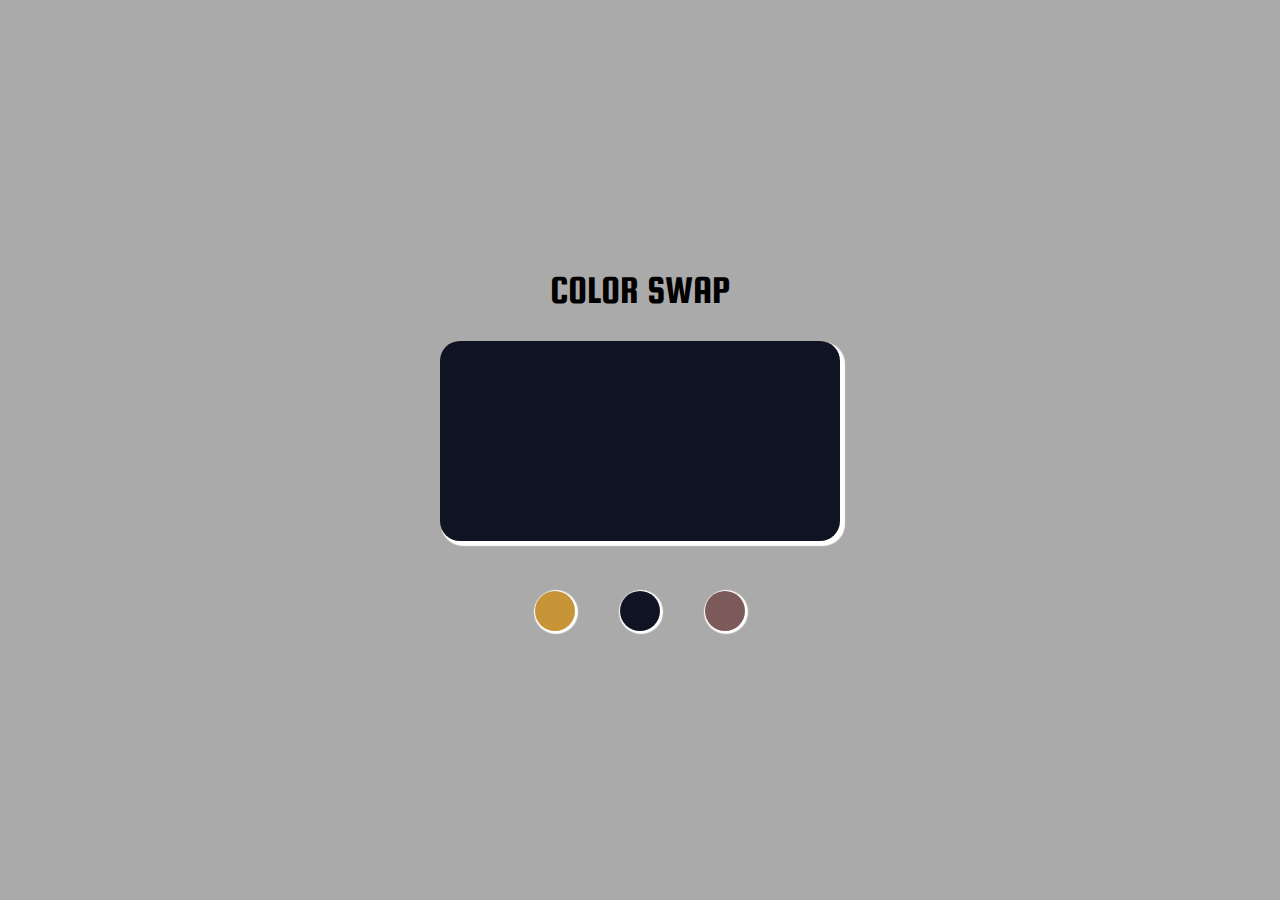
==== ColorSwap/index.html @ d404f773 "Added Color Swap" ====
<!DOCTYPE html>
<html lang="en">

<head>
  <meta charset="UTF-8">
  <meta name="viewport" content="width=device-width, initial-scale=1.0">
  <title>Color Swap</title>
  <link rel="stylesheet" href="./index.css">
  <link href="https://fonts.googleapis.com/css2?family=Squada+One&display=swap" rel="stylesheet">
</head>

<body>
  <div class="container">
    <h2 class="title">COLOR SWAP</h2>
    <section class="color-box"></section>
    <section class="color-options-bar">
      <div class="color-option option-1"></div>
      <div class="color-option option-2"></div>
      <div class="color-option option-3"></div>
    </section>
  </div>
  <script src="./index.js"></script>
</body>

</html>
---- ColorSwap/index.css ----
* {
  margin: 0;
  padding: 0;
}

body {
  /* background-color: #b5b19259; */
  background-color: #aaa;
  font-family: 'Squada One', cursive;
}

.text-center {
  text-align: center;
}

.container {
  height: 100vh;
  display: flex;
  flex-direction: column;
  justify-content: center;
  align-items: center;
}

.title {
  margin-bottom: 30px;
  font-size: 40px;
  font-weight: 400;
}

.color-box {
  width: 400px;
  height: 200px;
  background-color: #101321;
  border-radius: 20px;
  box-shadow: 3px 3px 1px 2px #fff;
}

.color-options-bar {
  width: 300px;
  display: flex;
  margin-top: 50px;
  justify-content: space-evenly;
  align-items: center;
}

.color-option {
  width: 40px;
  height: 40px;
  border-radius: 50% 50%;
  box-shadow: 1px 1px 1px 2px #fff;
  cursor: pointer;
  transition: transform 0.5s;
}

.color-option:hover {
  transform: scale(1.1);
}

.option-1 {
  background-color: rgb(199, 149, 56);
}

.option-2 {
  background-color: #101321;
}

.option-3 {
  background-color: #7d5a5a;
}
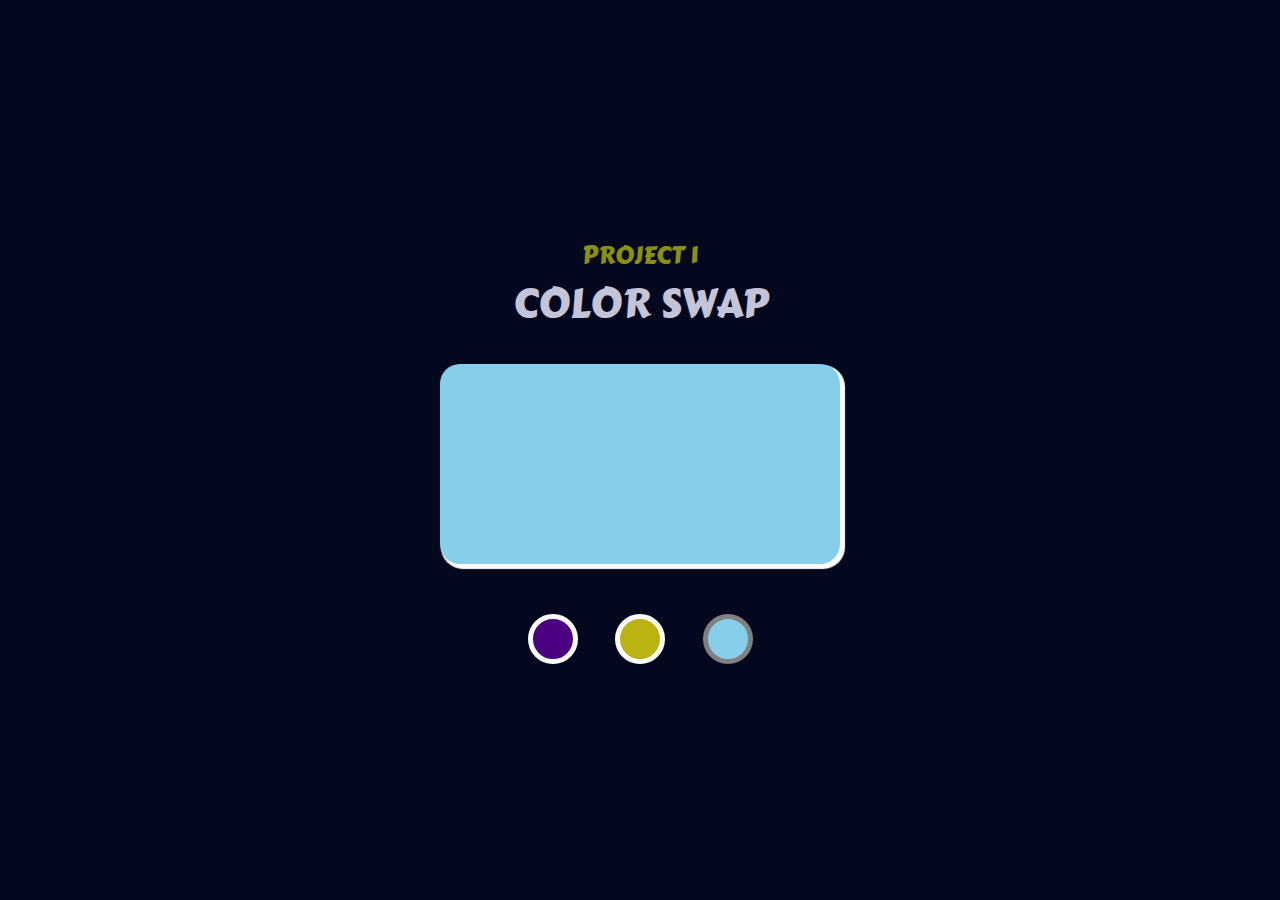
==== commit 57e179a5: "Modified Color Swap" ====
--- a/ColorSwap/index.html
+++ b/ColorSwap/index.html
@@ -6,17 +6,18 @@
   <meta name="viewport" content="width=device-width, initial-scale=1.0">
   <title>Color Swap</title>
   <link rel="stylesheet" href="./index.css">
-  <link href="https://fonts.googleapis.com/css2?family=Squada+One&display=swap" rel="stylesheet">
+  <link href="https://fonts.googleapis.com/css2?family=Carter+One&display=swap" rel="stylesheet">
 </head>
 
 <body>
   <div class="container">
+    <h2 class="project">PROJECT 1</h2>
     <h2 class="title">COLOR SWAP</h2>
     <section class="color-box"></section>
     <section class="color-options-bar">
       <div class="color-option option-1"></div>
       <div class="color-option option-2"></div>
-      <div class="color-option option-3"></div>
+      <div class="color-option option-3 selected"></div>
     </section>
   </div>
   <script src="./index.js"></script>
--- a/ColorSwap/index.css
+++ b/ColorSwap/index.css
@@ -4,9 +4,7 @@
 }
 
 body {
-  /* background-color: #b5b19259; */
-  background-color: #aaa;
-  font-family: 'Squada One', cursive;
+  font-family: 'Carter One', cursive;
 }
 
 .text-center {
@@ -15,22 +13,29 @@
 
 .container {
   height: 100vh;
+  background-color: #03081f;
   display: flex;
   flex-direction: column;
   justify-content: center;
   align-items: center;
 }
 
+.project {
+  font-weight: 500;
+  color: #88900d;
+}
+
 .title {
   margin-bottom: 30px;
   font-size: 40px;
   font-weight: 400;
+  color: #c4c4d8;
 }
 
 .color-box {
   width: 400px;
   height: 200px;
-  background-color: #101321;
+  background-color: skyblue;
   border-radius: 20px;
   box-shadow: 3px 3px 1px 2px #fff;
 }
@@ -47,7 +52,7 @@
   width: 40px;
   height: 40px;
   border-radius: 50% 50%;
-  box-shadow: 1px 1px 1px 2px #fff;
+  border: 5px solid #fff;
   cursor: pointer;
   transition: transform 0.5s;
 }
@@ -57,13 +62,17 @@
 }
 
 .option-1 {
-  background-color: rgb(199, 149, 56);
+  background-color: indigo;
 }
 
 .option-2 {
-  background-color: #101321;
+  background-color: #bbb312;
 }
 
 .option-3 {
-  background-color: #7d5a5a;
+  background-color: skyblue;
+}
+
+.selected {
+  border: 5px solid grey;
 }